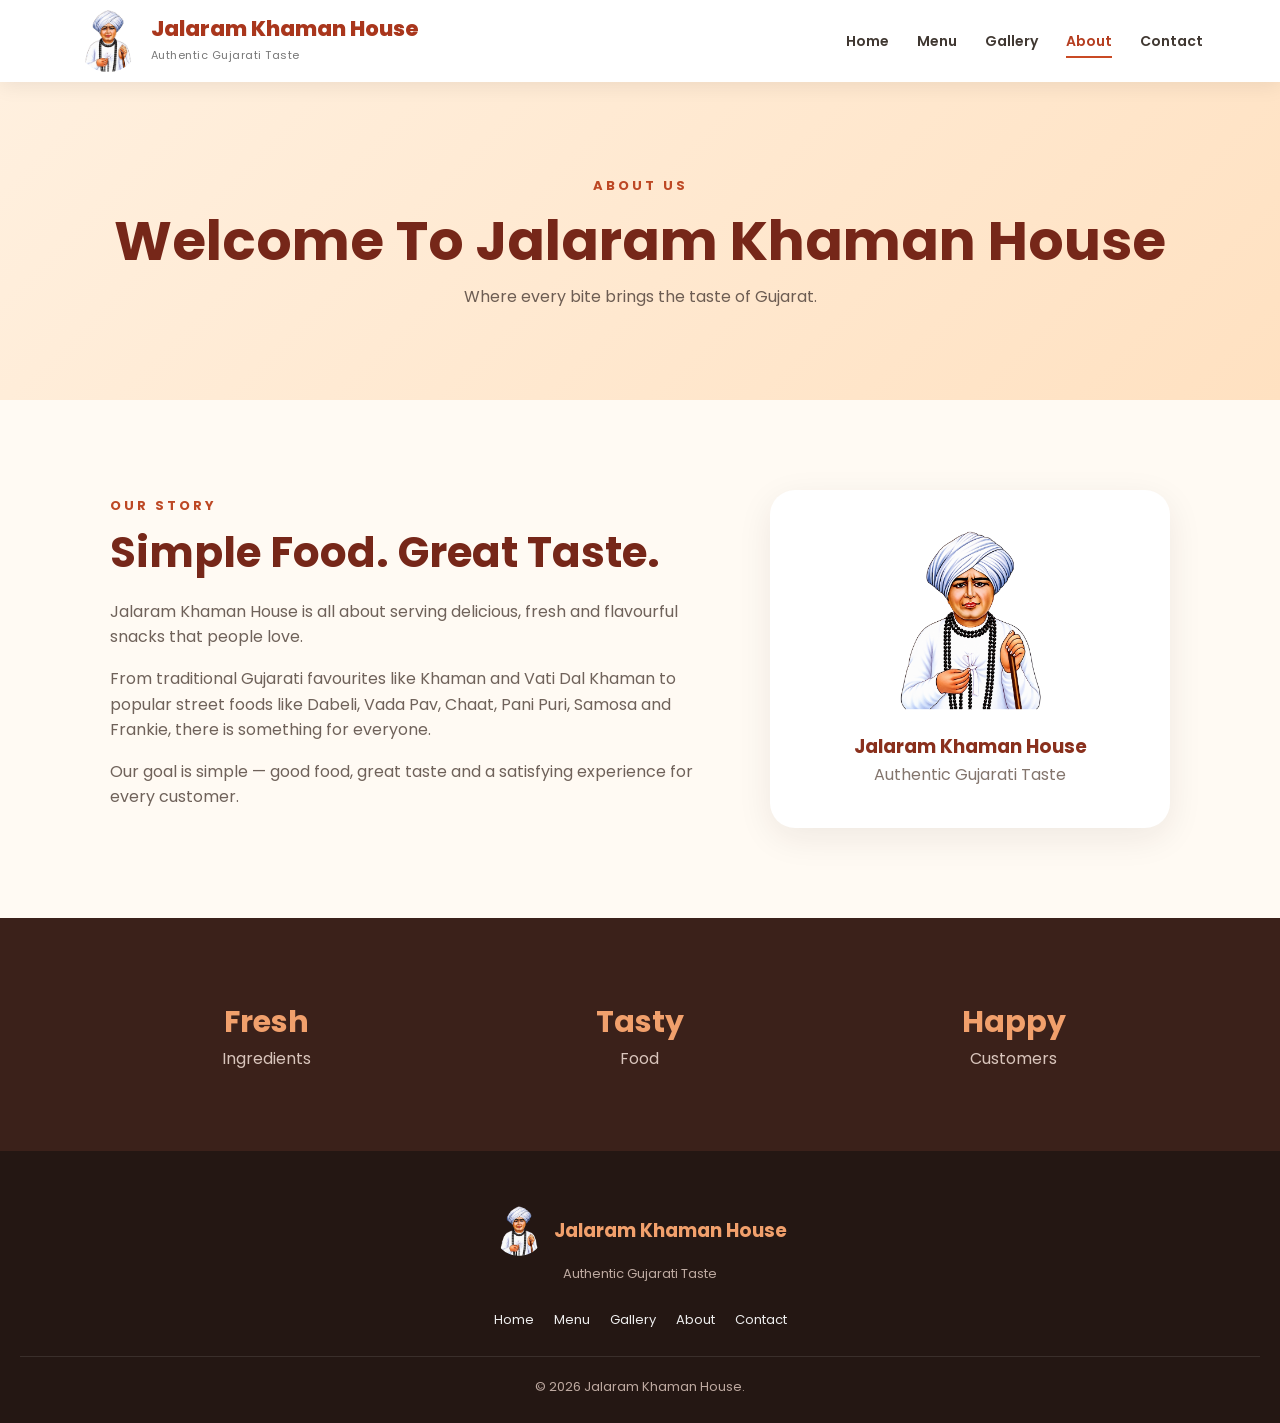
==== about.html @ b0e773fd "Add files via upload" ====
<!DOCTYPE html>
<html lang="en">

<head>

    <meta charset="UTF-8">

    <meta name="viewport"
          content="width=device-width, initial-scale=1.0">

    <title>About Us | Jalaram Khaman House</title>

    <link rel="stylesheet" href="style.css">

</head>

<body>


<header class="navbar">

    <a href="index.html" class="brand">

        <img src="logo.png" alt="Logo">

        <div class="brand-text">
            <h1>Jalaram Khaman House</h1>
            <span>Authentic Gujarati Taste</span>
        </div>

    </a>

    <button class="menu-toggle" onclick="toggleMenu()">☰</button>

    <nav id="navMenu">

        <a href="index.html">Home</a>
        <a href="menu.html">Menu</a>
        <a href="gallery.html">Gallery</a>
        <a href="about.html" class="active">About</a>
        <a href="contact.html">Contact</a>

    </nav>

</header>


<section class="page-hero">

    <span>ABOUT US</span>

    <h2>Welcome To Jalaram Khaman House</h2>

    <p>
        Where every bite brings the taste of Gujarat.
    </p>

</section>


<section class="about-section">

    <div class="about-content">

        <span class="label">
            OUR STORY
        </span>

        <h2>
            Simple Food. Great Taste.
        </h2>

        <p>
            Jalaram Khaman House is all about serving delicious,
            fresh and flavourful snacks that people love.
        </p>

        <p>
            From traditional Gujarati favourites like Khaman and
            Vati Dal Khaman to popular street foods like Dabeli,
            Vada Pav, Chaat, Pani Puri, Samosa and Frankie,
            there is something for everyone.
        </p>

        <p>
            Our goal is simple — good food, great taste and
            a satisfying experience for every customer.
        </p>

    </div>


    <div class="about-logo">

        <img src="logo.png"
             alt="Jalaram Khaman House">

        <h3>
            Jalaram Khaman House
        </h3>

        <p>
            Authentic Gujarati Taste
        </p>

    </div>

</section>


<section class="values">

    <div>
        <strong>Fresh</strong>
        <span>Ingredients</span>
    </div>

    <div>
        <strong>Tasty</strong>
        <span>Food</span>
    </div>

    <div>
        <strong>Happy</strong>
        <span>Customers</span>
    </div>

</section>


<footer>

    <div class="footer-brand">
        <img src="logo.png" alt="Logo">
        <h3>Jalaram Khaman House</h3>
    </div>

    <p>Authentic Gujarati Taste</p>

    <div class="footer-links">
        <a href="index.html">Home</a>
        <a href="menu.html">Menu</a>
        <a href="gallery.html">Gallery</a>
        <a href="about.html">About</a>
        <a href="contact.html">Contact</a>
    </div>

    <p class="copyright">
        © 2026 Jalaram Khaman House.
    </p>

</footer>


<script src="script.js"></script>

</body>
</html>
---- style.css ----
@import url('https://fonts.googleapis.com/css2?family=Poppins:wght@300;400;500;600;700;800&display=swap');


* {
    margin: 0;
    padding: 0;
    box-sizing: border-box;
}


html {
    scroll-behavior: smooth;
}


body {
    font-family: 'Poppins', sans-serif;
    background: #fffaf3;
    color: #29221e;
    line-height: 1.6;
}


a {
    color: inherit;
}


/* ================= NAVBAR ================= */

.navbar {
    width: 100%;
    min-height: 82px;

    display: flex;
    align-items: center;
    justify-content: space-between;

    padding: 10px 6%;

    background: #fff;

    position: sticky;
    top: 0;

    z-index: 1000;

    box-shadow: 0 3px 20px rgba(0,0,0,0.08);
}


.brand {
    display: flex;
    align-items: center;
    gap: 12px;

    text-decoration: none;
}


.brand img {
    width: 62px;
    height: 62px;

    object-fit: contain;

    border-radius: 50%;
}


.brand-text h1 {
    font-size: 21px;
    line-height: 1.2;

    color: #a9361c;

    font-weight: 800;
}


.brand-text span {
    font-size: 11px;
    color: #777;

    letter-spacing: 0.5px;
}


nav {
    display: flex;
    align-items: center;
    gap: 28px;
}


nav a {
    text-decoration: none;

    font-size: 14px;
    font-weight: 600;

    color: #403832;

    position: relative;
}


nav a::after {
    content: "";

    position: absolute;

    left: 0;
    bottom: -6px;

    width: 0;
    height: 2px;

    background: #c94a24;

    transition: 0.3s;
}


nav a:hover::after,
nav a.active::after {
    width: 100%;
}


nav a.active {
    color: #b53e20;
}


.menu-toggle {
    display: none;

    border: none;

    background: #a9361c;

    color: white;

    font-size: 23px;

    width: 43px;
    height: 43px;

    border-radius: 10px;

    cursor: pointer;
}


/* ================= HERO ================= */

.hero {
    min-height: 650px;

    display: flex;
    align-items: center;
    justify-content: center;

    text-align: center;

    padding: 60px 20px;

    background:
        radial-gradient(circle at top right,
        rgba(220, 84, 36, 0.18),
        transparent 40%),

        linear-gradient(135deg,
        #fff7ed,
        #ffe8d0);
}


.hero-content {
    max-width: 800px;
}


.small-title,
.page-hero span,
.section-heading span,
.label {
    display: inline-block;

    color: #bd4824;

    font-size: 13px;

    font-weight: 700;

    letter-spacing: 3px;

    margin-bottom: 12px;
}


.hero h2 {
    font-size: clamp(40px, 7vw, 75px);

    line-height: 1.05;

    color: #762719;

    font-weight: 800;

    margin-bottom: 20px;
}


.hero p {
    font-size: 18px;

    color: #66574e;

    margin-bottom: 32px;
}


.hero-buttons {
    display: flex;

    justify-content: center;

    gap: 14px;

    flex-wrap: wrap;
}


/* ================= BUTTON ================= */

.btn {
    display: inline-block;

    padding: 13px 25px;

    border-radius: 50px;

    text-decoration: none;

    font-weight: 700;

    font-size: 14px;

    transition: 0.3s;
}


.btn:hover {
    transform: translateY(-3px);
}


.btn.primary {
    background: #a9361c;

    color: white;

    box-shadow: 0 8px 20px rgba(169,54,28,0.25);
}


.btn.secondary {
    border: 2px solid #a9361c;

    color: #a9361c;
}


.btn.white {
    background: white;

    color: #a9361c;
}


.btn.whatsapp {
    background: #188b45;

    color: white;

    margin-right: 8px;
}


/* ================= SECTION ================= */

.section {
    padding: 90px 7%;
}


.section-heading {
    max-width: 700px;

    margin: 0 auto 45px;

    text-align: center;
}


.section-heading h2 {
    font-size: clamp(30px, 5vw, 45px);

    line-height: 1.2;

    color: #382a24;

    margin-bottom: 15px;
}


.section-heading p {
    color: #75685f;
}


/* ================= FOOD GRID ================= */

.food-grid {
    display: grid;

    grid-template-columns:
        repeat(4, 1fr);

    gap: 20px;

    max-width: 1200px;

    margin: auto;
}


.food-card {
    background: white;

    padding: 32px 20px;

    text-align: center;

    border-radius: 20px;

    box-shadow:
        0 8px 30px rgba(74,40,20,0.08);

    transition: 0.3s;
}


.food-card:hover {
    transform: translateY(-8px);
}


.food-icon {
    font-size: 42px;

    margin-bottom: 15px;
}


.food-card h3 {
    margin-bottom: 7px;

    color: #7f2e1d;
}


.food-card p {
    color: #7b6c62;

    font-size: 13px;
}


/* ================= WHY ================= */

.why-section {
    padding: 90px 7%;

    background: #3b211a;

    color: white;
}


.section-heading.light h2 {
    color: white;
}


.section-heading.light p {
    color: #ddc8bd;
}


.features {
    max-width: 1100px;

    margin: auto;

    display: grid;

    grid-template-columns:
        repeat(3, 1fr);

    gap: 30px;
}


.feature {
    padding: 30px;

    border: 1px solid rgba(255,255,255,0.15);

    border-radius: 20px;
}


.feature span {
    font-size: 14px;

    color: #f09b64;
}


.feature h3 {
    margin: 10px 0;

    font-size: 22px;
}


.feature p {
    color: #d6c4bc;

    font-size: 14px;
}


/* ================= POPULAR ================= */

.popular-grid {
    max-width: 1100px;

    margin: auto;

    display: grid;

    grid-template-columns:
        repeat(4, 1fr);

    gap: 18px;
}


.popular-card {
    min-height: 180px;

    padding: 25px;

    display: flex;

    flex-direction: column;

    justify-content: flex-end;

    border-radius: 20px;

    background:
        linear-gradient(
            145deg,
            #f8dfc5,
            #fff8ef
        );

    border: 1px solid #f0d8c0;
}


.popular-card h3 {
    color: #7e2c1c;

    margin-bottom: 4px;
}


.popular-card p {
    font-size: 13px;

    color: #75645a;
}


.center-button {
    text-align: center;

    margin-top: 40px;
}


/* ================= CTA ================= */

.cta {
    padding: 90px 20px;

    text-align: center;

    background:
        linear-gradient(
            135deg,
            #a9361c,
            #702518
        );

    color: white;
}


.cta h2 {
    font-size: 40px;

    margin-bottom: 10px;
}


.cta p {
    color: #f3d8ca;

    margin-bottom: 25px;
}


/* ================= PAGE HERO ================= */

.page-hero {
    text-align: center;

    padding: 90px 20px;

    background:
        linear-gradient(
            135deg,
            #fff0df,
            #ffe1c1
        );
}


.page-hero h2 {
    font-size: clamp(32px, 6vw, 55px);

    color: #762719;

    line-height: 1.15;

    margin-bottom: 12px;
}


.page-hero p {
    color: #6d5d53;
}


/* ================= MENU ================= */

.menu-section {
    max-width: 1000px;

    margin: auto;

    padding: 80px 20px;
}


.menu-category {
    margin-bottom: 60px;
}


.menu-category > h2 {
    text-align: center;

    color: #842f1d;

    margin-bottom: 25px;

    font-size: 30px;
}


.menu-items {
    background: white;

    border-radius: 20px;

    overflow: hidden;

    box-shadow:
        0 10px 35px rgba(50,30,20,0.08);
}


.menu-item {
    display: flex;

    align-items: center;

    justify-content: space-between;

    gap: 20px;

    padding: 20px 25px;

    border-bottom: 1px solid #eee2d8;
}


.menu-item:last-child {
    border-bottom: none;
}


.menu-item h3 {
    color: #392c27;

    margin-bottom: 3px;
}


.menu-item p {
    color: #8a7970;

    font-size: 13px;
}


.menu-item > span {
    color: #a9361c;

    font-weight: 800;

    white-space: nowrap;
}


/* ================= GALLERY ================= */

.gallery {
    max-width: 1150px;

    margin: auto;

    padding: 80px 20px;

    display: grid;

    grid-template-columns:
        repeat(3, 1fr);

    gap: 25px;
}


.gallery-card {
    background: white;

    border-radius: 20px;

    overflow: hidden;

    box-shadow:
        0 8px 30px rgba(50,30,20,0.08);
}


.gallery-placeholder {
    height: 230px;

    display: flex;

    align-items: center;

    justify-content: center;

    background:
        linear-gradient(
            135deg,
            #eec9a7,
            #fff1df
        );

    color: #8c321f;

    font-size: 28px;

    font-weight: 800;

    letter-spacing: 2px;
}


.gallery-card h3 {
    padding: 18px 20px;

    color: #4b342b;
}


/* ================= ABOUT ================= */

.about-section {
    max-width: 1100px;

    margin: auto;

    padding: 90px 20px;

    display: grid;

    grid-template-columns:
        1.5fr 1fr;

    gap: 60px;

    align-items: center;
}


.about-content h2 {
    font-size: 42px;

    line-height: 1.2;

    color: #762719;

    margin-bottom: 20px;
}


.about-content p {
    color: #6f625a;

    margin-bottom: 16px;
}


.about-logo {
    text-align: center;

    padding: 40px 20px;

    background: white;

    border-radius: 25px;

    box-shadow:
        0 10px 35px rgba(50,30,20,0.08);
}


.about-logo img {
    width: 180px;

    max-width: 100%;

    margin-bottom: 15px;
}


.about-logo h3 {
    color: #8a301d;
}


.about-logo p {
    color: #83756d;
}


.values {
    padding: 60px 7%;

    display: grid;

    grid-template-columns:
        repeat(3, 1fr);

    gap: 20px;

    background: #3b211a;

    color: white;

    text-align: center;
}


.values div {
    padding: 20px;
}


.values strong,
.values span {
    display: block;
}


.values strong {
    font-size: 30px;

    color: #f1a06c;
}


.values span {
    color: #d9c5bc;
}


/* ================= CONTACT ================= */

.contact-section {
    max-width: 1100px;

    margin: auto;

    padding: 80px 20px;

    display: grid;

    grid-template-columns:
        1fr 1fr;

    gap: 35px;
}


.contact-info {
    display: flex;

    flex-direction: column;

    gap: 18px;
}


.contact-card {
    background: white;

    padding: 25px;

    border-radius: 18px;

    display: flex;

    gap: 18px;

    align-items: center;

    box-shadow:
        0 8px 25px rgba(50,30,20,0.07);
}


.contact-icon {
    width: 52px;

    height: 52px;

    display: flex;

    align-items: center;

    justify-content: center;

    background: #fff0df;

    border-radius: 50%;

    font-size: 22px;
}


.contact-card h3 {
    color: #7d2c1c;

    margin-bottom: 3px;
}


.contact-card p {
    color: #74675f;

    font-size: 14px;
}


.contact-box {
    padding: 40px;

    border-radius: 25px;

    background:
        linear-gradient(
            145deg,
            #fff0df,
            #ffe1c5
        );
}


.contact-box h2 {
    font-size: 35px;

    color: #762719;

    margin-bottom: 12px;
}


.contact-box p {
    color: #6e6058;

    margin-bottom: 25px;
}


/* ================= FOOTER ================= */

footer {
    background: #241713;

    color: white;

    text-align: center;

    padding: 55px 20px 25px;
}


.footer-brand {
    display: flex;

    align-items: center;

    justify-content: center;

    gap: 10px;

    margin-bottom: 8px;
}


.footer-brand img {
    width: 50px;

    height: 50px;

    object-fit: contain;

    border-radius: 50%;
}


.footer-brand h3 {
    color: #f1a06c;
}


footer > p {
    color: #bda9a0;

    font-size: 13px;
}


.footer-links {
    display: flex;

    justify-content: center;

    flex-wrap: wrap;

    gap: 20px;

    margin: 25px 0;
}


.footer-links a {
    text-decoration: none;

    color: #eee;

    font-size: 13px;
}


.footer-links a:hover {
    color: #f1a06c;
}


.copyright {
    border-top: 1px solid rgba(255,255,255,0.1);

    padding-top: 20px;

    margin-top: 20px;
}


/* ================= MOBILE ================= */

@media (max-width: 850px) {

    .navbar {
        padding: 10px 5%;
    }


    .brand-text h1 {
        font-size: 17px;
    }


    .brand-text span {
        font-size: 9px;
    }


    .brand img {
        width: 54px;
        height: 54px;
    }


    .menu-toggle {
        display: block;
    }


    nav {
        position: absolute;

        top: 82px;
        left: 0;

        width: 100%;

        background: white;

        flex-direction: column;

        align-items: flex-start;

        gap: 0;

        padding: 10px 6%;

        display: none;

        box-shadow: 0 10px 20px rgba(0,0,0,0.08);
    }


    nav.show {
        display: flex;
    }


    nav a {
        width: 100%;

        padding: 14px 0;

        border-bottom: 1px solid #eee;
    }


    nav a::after {
        display: none;
    }


    .food-grid {
        grid-template-columns:
            repeat(2, 1fr);
    }


    .features {
        grid-template-columns: 1fr;
    }


    .popular-grid {
        grid-template-columns:
            repeat(2, 1fr);
    }


    .gallery {
        grid-template-columns:
            repeat(2, 1fr);
    }


    .about-section {
        grid-template-columns: 1fr;
    }


    .contact-section {
        grid-template-columns: 1fr;
    }

}


@media (max-width: 550px) {

    .hero {
        min-height: 580px;
    }


    .hero h2 {
        font-size: 42px;
    }


    .section {
        padding: 65px 5%;
    }


    .food-grid {
        grid-template-columns: 1fr;
    }


    .popular-grid {
        grid-template-columns: 1fr;
    }


    .gallery {
        grid-template-columns: 1fr;
    }


    .values {
        grid-template-columns: 1fr;
    }


    .menu-item {
        padding: 18px;
    }


    .contact-box {
        padding: 30px 22px;
    }


    .btn {
        padding: 12px 20px;
    }

}
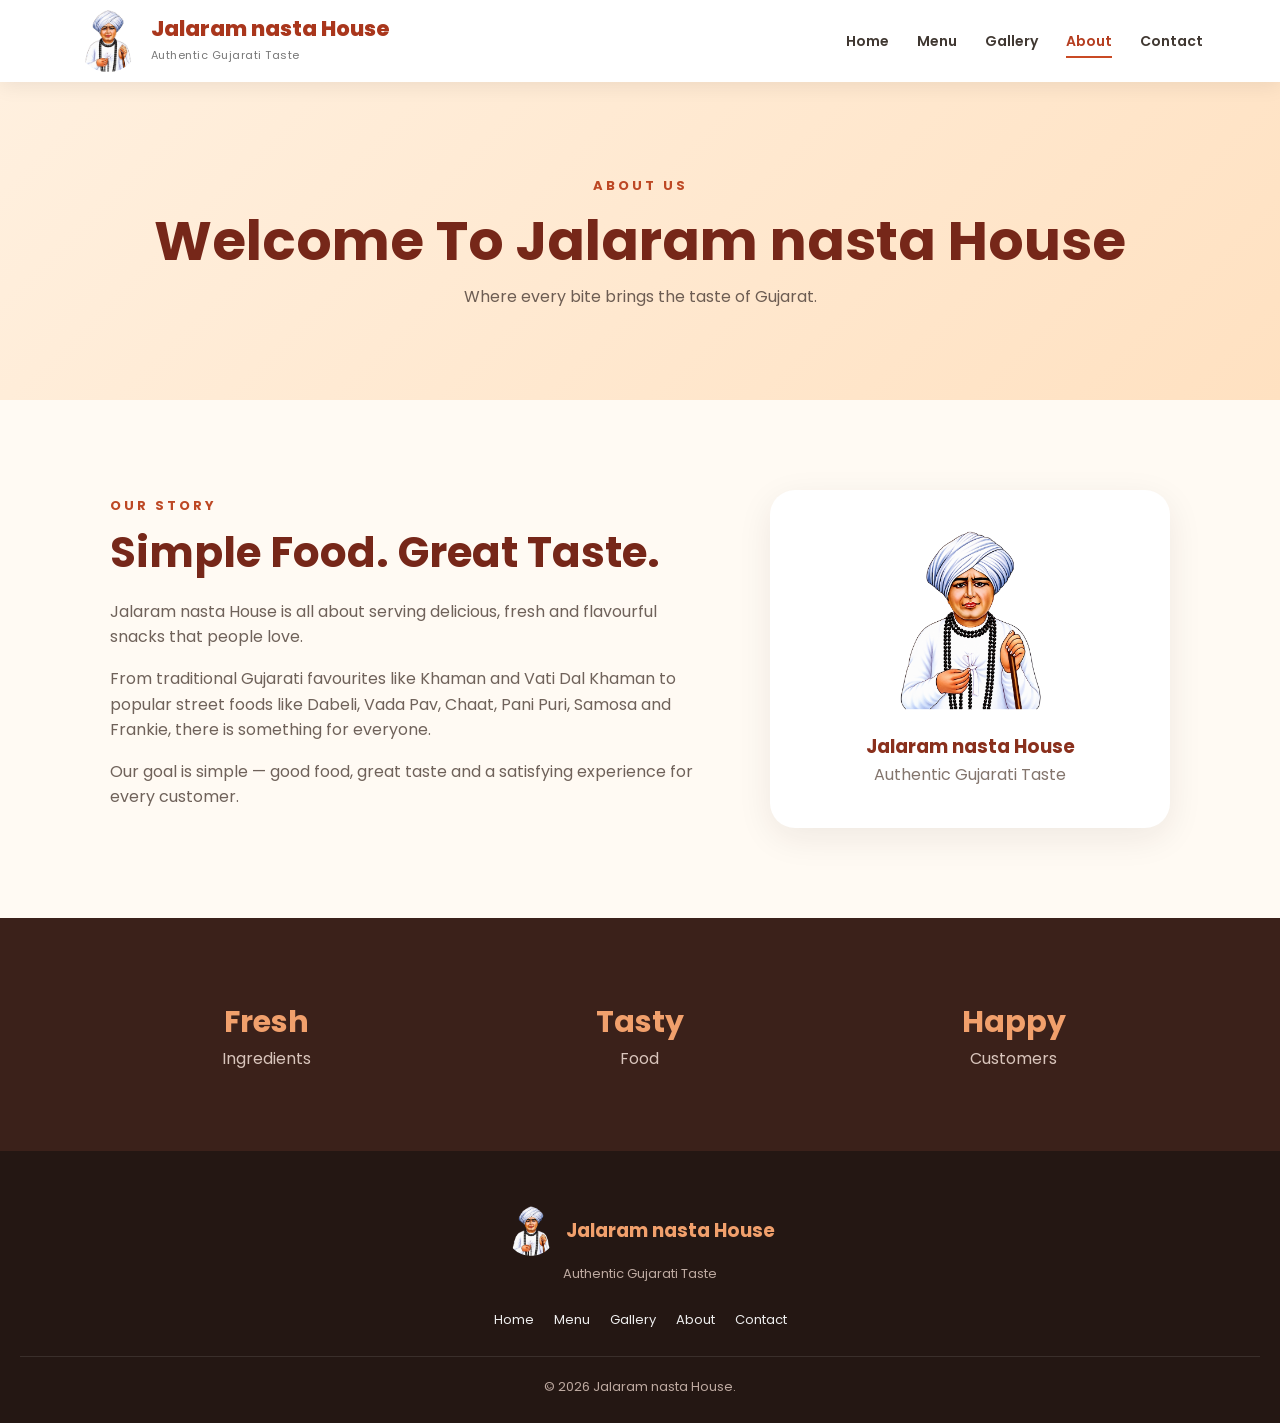
==== commit 83e12131: "Update title and branding to 'Jalaram nasta House'" ====
--- a/about.html
+++ b/about.html
@@ -8,7 +8,7 @@
     <meta name="viewport"
           content="width=device-width, initial-scale=1.0">
 
-    <title>About Us | Jalaram Khaman House</title>
+    <title>About Us | Jalaram nasta House</title>
 
     <link rel="stylesheet" href="style.css">
 
@@ -24,7 +24,8 @@
         <img src="logo.png" alt="Logo">
 
         <div class="brand-text">
-            <h1>Jalaram Khaman House</h1>
+            <h1>Jalaram nasta
+            House</h1>
             <span>Authentic Gujarati Taste</span>
         </div>
 
@@ -49,7 +50,7 @@
 
     <span>ABOUT US</span>
 
-    <h2>Welcome To Jalaram Khaman House</h2>
+    <h2>Welcome To Jalaram nasta House</h2>
 
     <p>
         Where every bite brings the taste of Gujarat.
@@ -71,7 +72,7 @@
         </h2>
 
         <p>
-            Jalaram Khaman House is all about serving delicious,
+            Jalaram nasta House is all about serving delicious,
             fresh and flavourful snacks that people love.
         </p>
 
@@ -93,10 +94,10 @@
     <div class="about-logo">
 
         <img src="logo.png"
-             alt="Jalaram Khaman House">
+             alt="Jalaram khaman House">
 
         <h3>
-            Jalaram Khaman House
+            Jalaram nasta House
         </h3>
 
         <p>
@@ -132,7 +133,7 @@
 
     <div class="footer-brand">
         <img src="logo.png" alt="Logo">
-        <h3>Jalaram Khaman House</h3>
+        <h3>Jalaram nasta House</h3>
     </div>
 
     <p>Authentic Gujarati Taste</p>
@@ -146,7 +147,7 @@
     </div>
 
     <p class="copyright">
-        © 2026 Jalaram Khaman House.
+        © 2026 Jalaram nasta House.
     </p>
 
 </footer>
@@ -155,4 +156,4 @@
 <script src="script.js"></script>
 
 </body>
-</html>+</html>
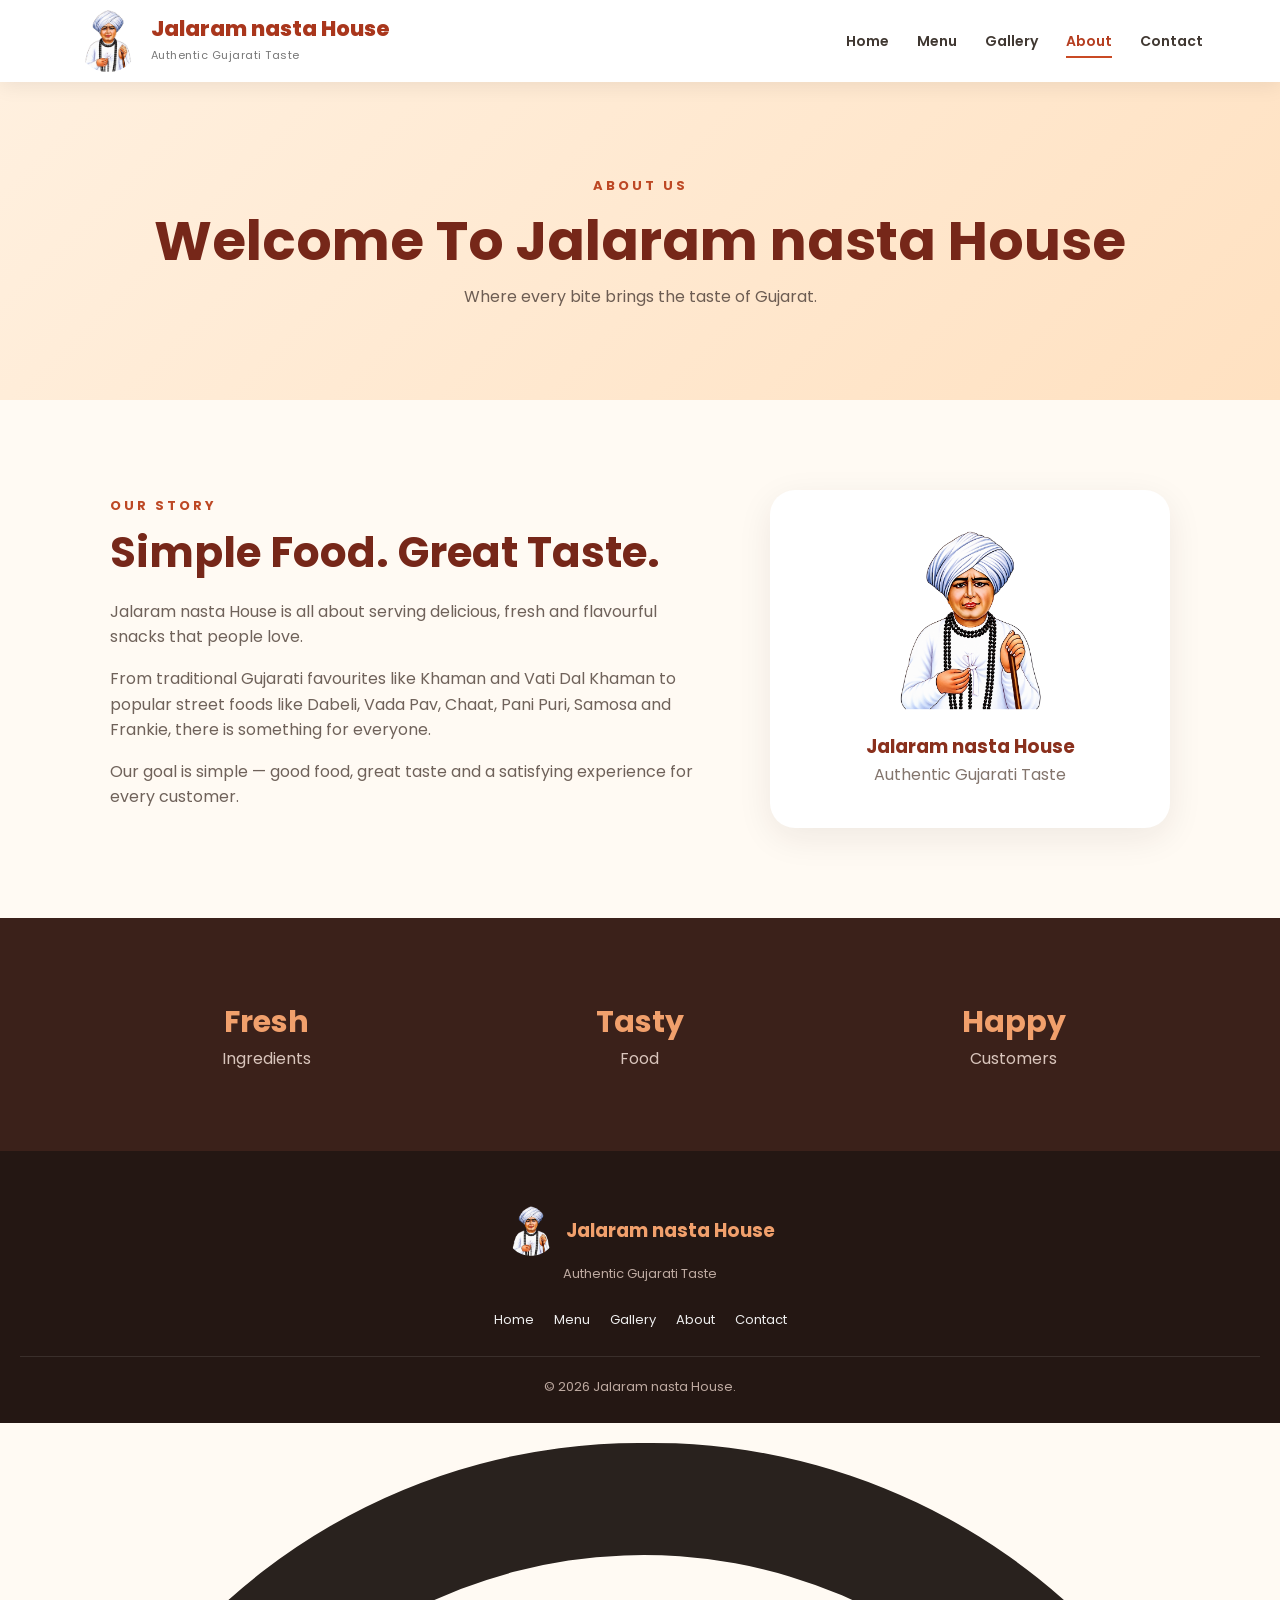
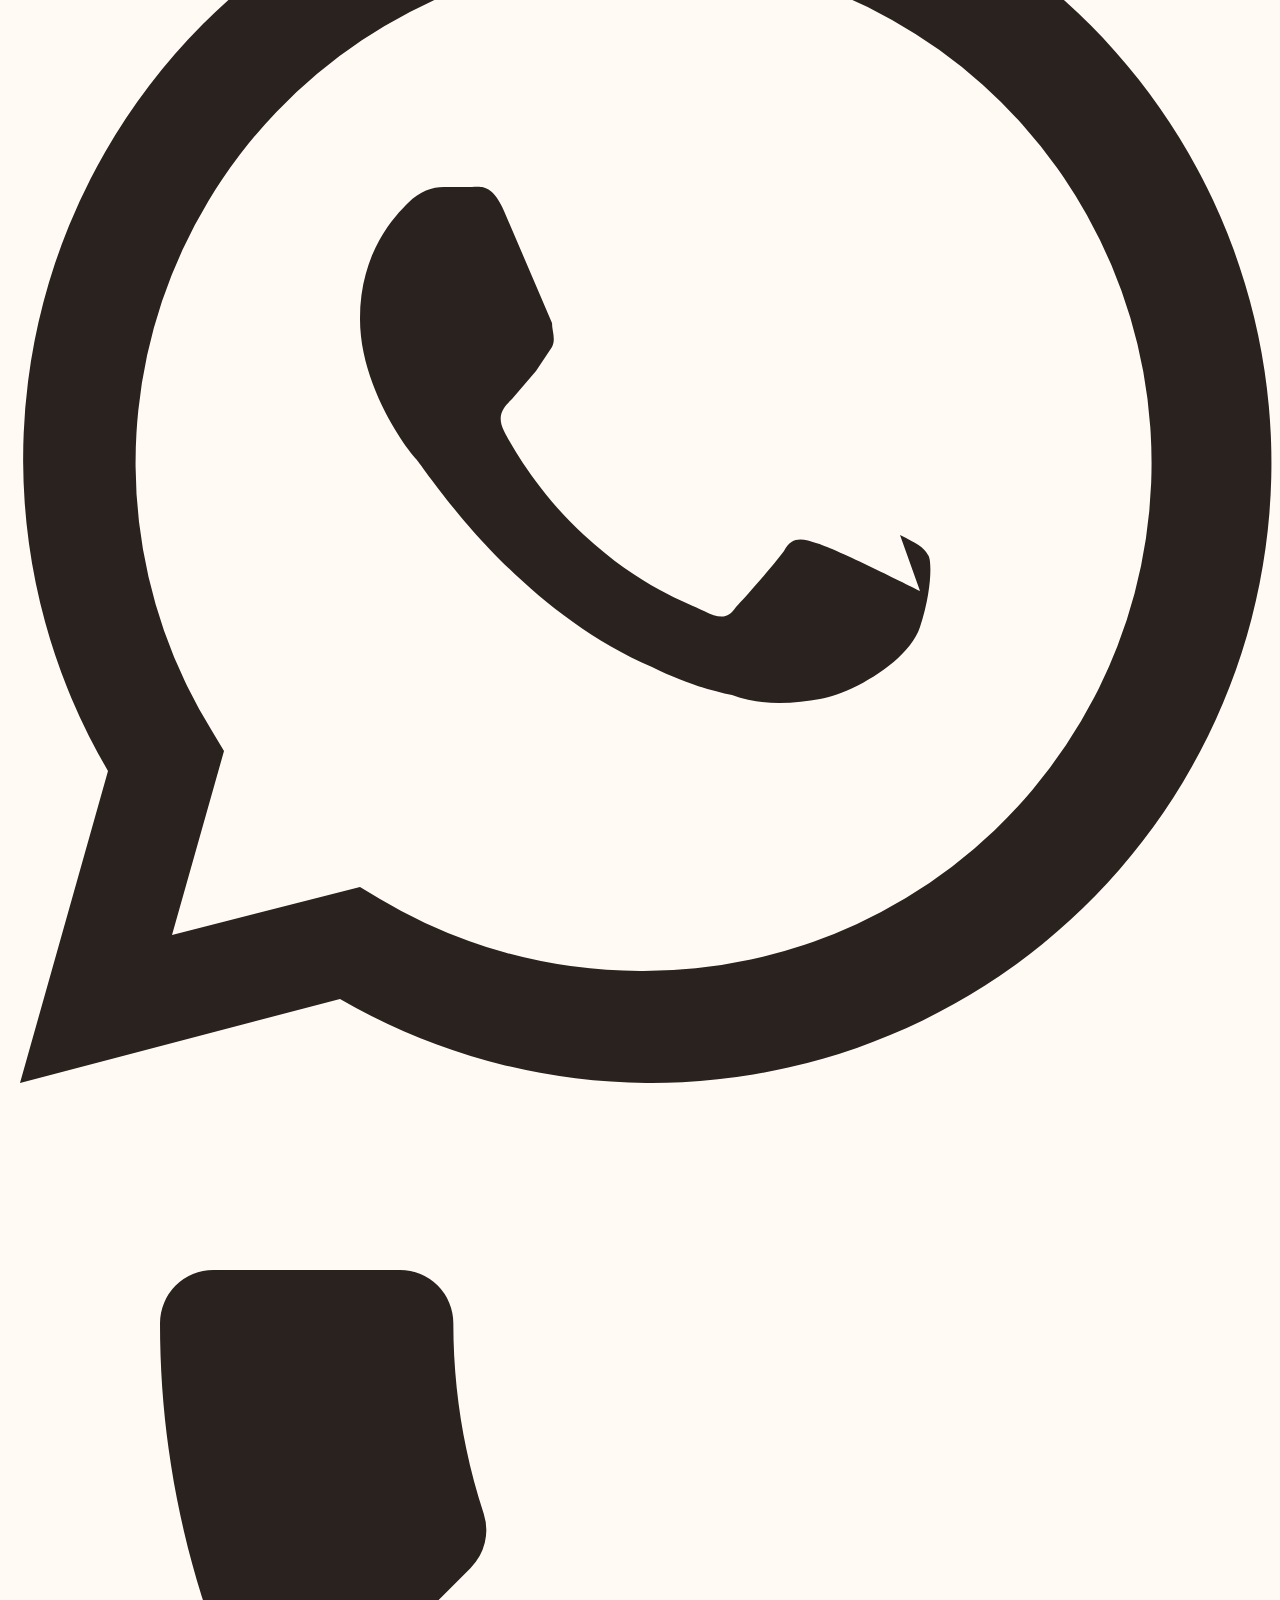
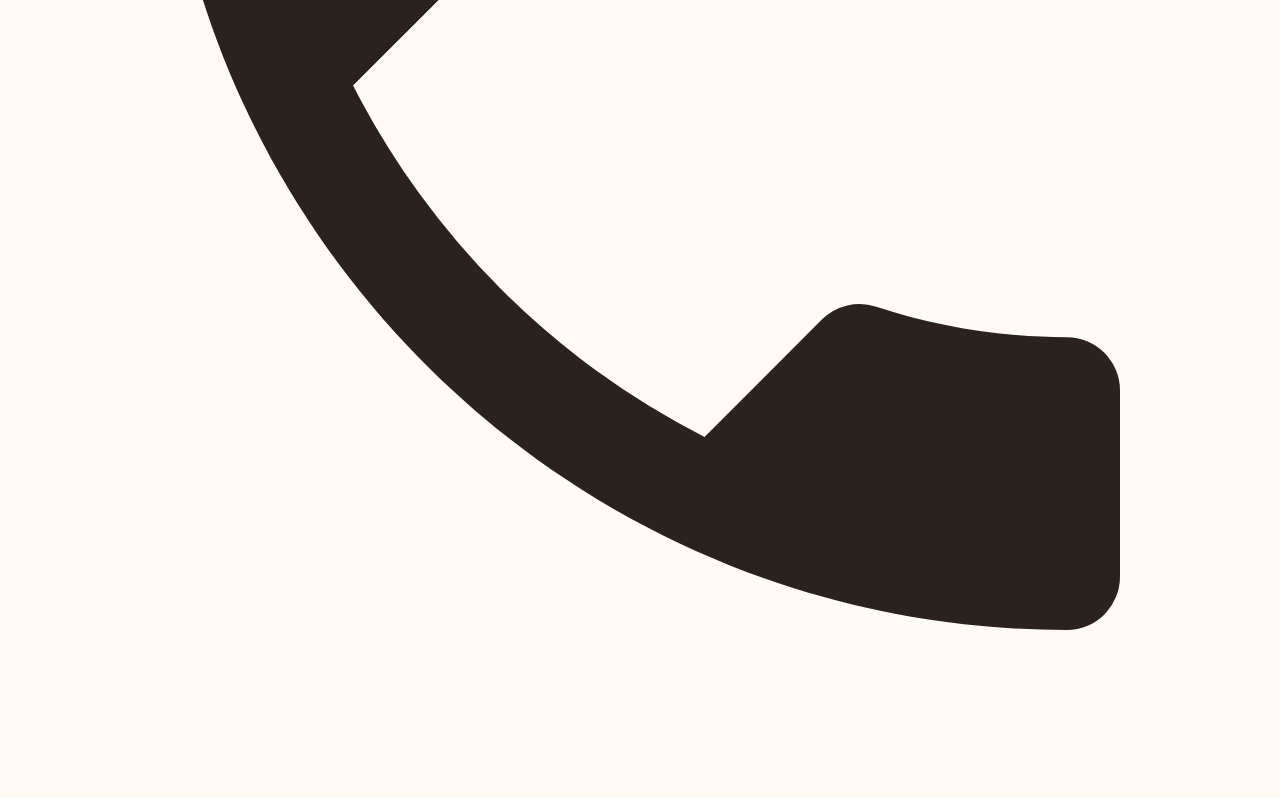
==== commit c4bd2d72: "Add floating WhatsApp and call buttons" ====
--- a/about.html
+++ b/about.html
@@ -155,5 +155,30 @@
 
 <script src="script.js"></script>
 
+<!-- Floating WhatsApp and Call Buttons -->
+<div class="floating-contact">
+
+    <a href="https://wa.me/919081204722"
+       class="contact-btn whatsapp-btn"
+       target="_blank"
+       rel="noopener"
+       aria-label="Chat on WhatsApp">
+
+        <svg viewBox="0 0 32 32" aria-hidden="true">
+            <path fill="currentColor" d="M16 .5A15.4 15.4 0 0 0 2.7 23.7L.5 31.5l8-2.1A15.5 15.5 0 1 0 16 .5zm0 28.2a12.7 12.7 0 0 1-6.5-1.8l-.5-.3-4.7 1.2 1.3-4.6-.3-.5A12.7 12.7 0 1 1 16 28.7zm7-9.5c-.4-.2-2.2-1.1-2.6-1.2-.3-.1-.6-.2-.8.2-.3.4-1 1.2-1.2 1.4-.2.3-.4.3-.8.1-.4-.2-1.6-.6-3-1.9-1.1-1-1.8-2.2-2-2.6-.2-.4 0-.6.2-.8l.6-.7.4-.6c.1-.2 0-.4 0-.6l-1.2-2.8c-.3-.7-.6-.6-.8-.6h-.7c-.3 0-.6.1-.9.4-.3.3-1.2 1.2-1.2 2.9s1.2 3.3 1.4 3.5c.2.2 2.4 3.7 5.9 5.2.8.4 1.5.6 2 .7.8.3 1.6.2 2.2.1.7-.1 2.2-.9 2.5-1.8.3-.9.3-1.7.2-1.8-.1-.2-.3-.3-.7-.5z"/>
+        </svg>
+    </a>
+
+    <a href="tel:+919081204722"
+       class="contact-btn call-btn"
+       aria-label="Call Jalaram Khaman House">
+
+        <svg viewBox="0 0 24 24" aria-hidden="true">
+            <path fill="currentColor" d="M6.62 10.79a15.05 15.05 0 0 0 6.59 6.59l2.2-2.2a1 1 0 0 1 1.02-.24c1.12.37 2.33.57 3.57.57a1 1 0 0 1 1 1V20a1 1 0 0 1-1 1C10.61 21 3 13.39 3 4a1 1 0 0 1 1-1h3.5a1 1 0 0 1 1 1c0 1.24.2 2.45.57 3.57a1 1 0 0 1-.25 1.02z"/>
+        </svg>
+    </a>
+
+</div>
+
 </body>
 </html>
--- a/style.css
+++ b/style.css
@@ -1178,4 +1178,62 @@
         padding: 12px 20px;
     }
 
-}+
+
+
+.food-photo {
+    width: 60%;
+    height: 100px;
+    object-fit: cover;
+    object-position: center;
+    border-radius: 10px;
+    display: block;
+    margin: 0 auto 12px;
+}
+    /* Floating WhatsApp & Call Buttons */
+
+.floating-contact {
+    position: fixed;
+    right: 18px;
+    bottom: 110px;
+    display: flex;
+    flex-direction: column;
+    align-items: center;
+    gap: 14px;
+    z-index: 99999;
+}
+
+.contact-btn {
+    width: 54px;
+    height: 54px;
+    border-radius: 50%;
+    display: flex;
+    align-items: center;
+    justify-content: center;
+    text-decoration: none;
+    box-shadow: 0 4px 14px rgba(0, 0, 0, 0.20);
+    transition: transform 0.2s ease;
+}
+
+.contact-btn:active {
+    transform: scale(0.93);
+}
+
+.contact-btn svg {
+    width: 27px !important;
+    height: 27px !important;
+    max-width: 27px;
+    max-height: 27px;
+    display: block;
+}
+
+.whatsapp-btn {
+    background: #25D366;
+    color: #ffffff;
+}
+
+.call-btn {
+    background: #A83218;
+    color: #ffffff;
+}
+
